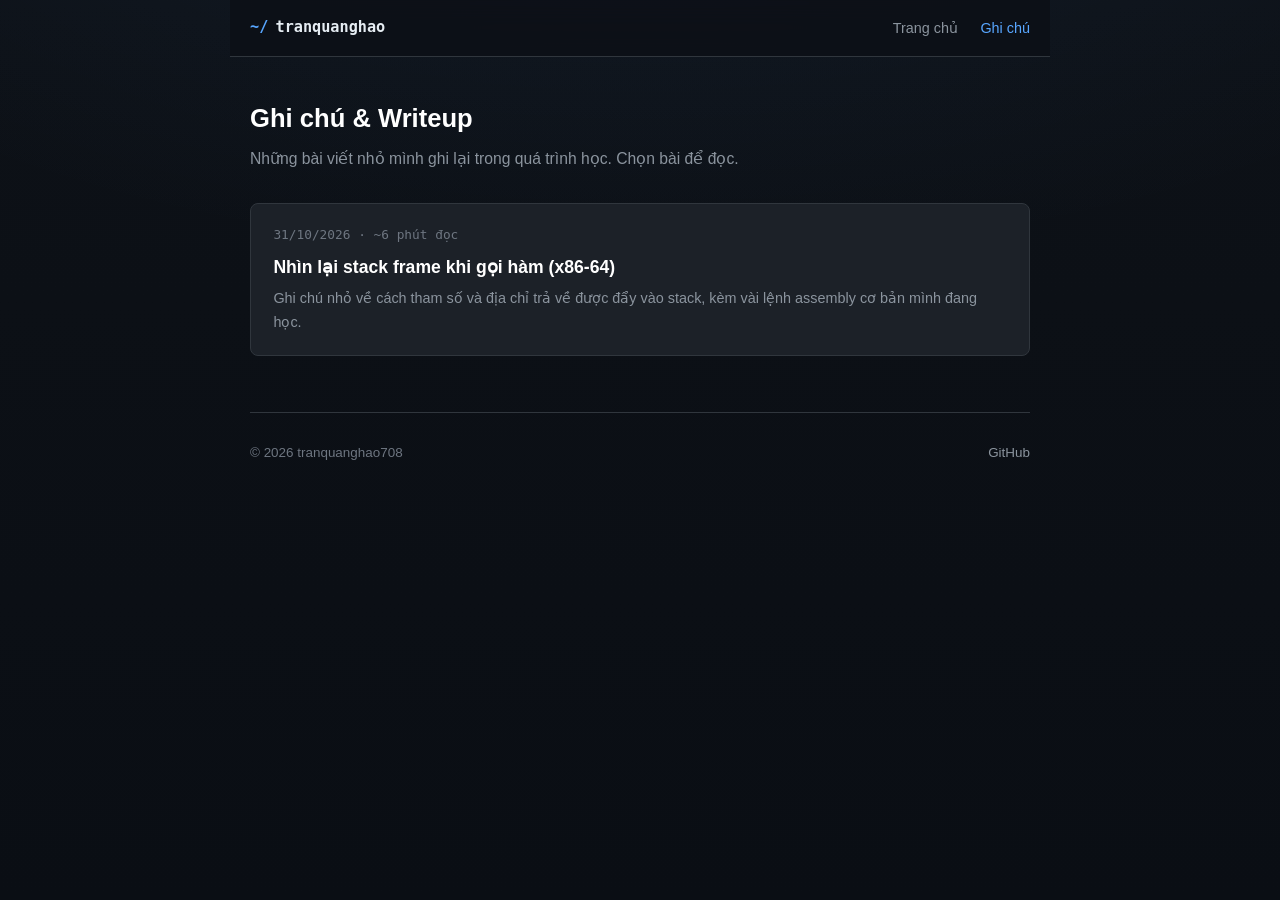
==== notes.html @ 97874eb7 "Create notes.html" ====
<!DOCTYPE html>
<html lang="vi">
<head>
    <meta charset="UTF-8">
    <meta name="viewport" content="width=device-width, initial-scale=1.0">
    <title>Ghi chú | Trần Quang Hào</title>
    <link rel="icon" href="data:image/svg+xml,<svg xmlns='http://www.w3.org/2000/svg' viewBox='0 0 100 100'><text y='.9em' font-size='90'>⬡</text></svg>">
    <style>
        /* Copy toàn bộ :root + base styles từ index.html (giống hệt) */
        :root {
            --bg: #0d1117; --bg-elevated: #161b22; --bg-card: #1c2128;
            --border: #30363d; --border-hover: #484f58;
            --text: #e6edf3; --text-muted: #8b949e; --text-dim: #6e7681;
            --accent: #58a6ff; --accent-dim: #388bfd33; --green: #3fb950;
            --font-mono: "SFMono-Regular", "Cascadia Code", "Fira Code", Consolas, Menlo, monospace;
            --font-sans: -apple-system, BlinkMacSystemFont, "Segoe UI", "Noto Sans", Helvetica, Arial, sans-serif;
            --radius: 8px; --shadow: 0 4px 24px rgba(0,0,0,0.4);
        }
        * { box-sizing: border-box; margin: 0; padding: 0; }
        body {
            font-family: var(--font-sans); background: var(--bg); color: var(--text);
            line-height: 1.65; min-height: 100vh;
            background-image: radial-gradient(ellipse 80% 50% at 50% -20%, rgba(88,166,255,0.07), transparent),
                              linear-gradient(180deg, var(--bg) 0%, #0a0e14 100%);
        }
        .container { max-width: 820px; margin: 0 auto; padding: 0 1.25rem 4rem; }
        .top-bar {
            position: sticky; top: 0; z-index: 100;
            background: rgba(13,17,23,0.88); backdrop-filter: blur(12px);
            border-bottom: 1px solid var(--border);
            margin: 0 -1.25rem 2.5rem; padding: 0 1.25rem;
        }
        .nav {
            display: flex; align-items: center; justify-content: space-between;
            height: 56px; max-width: 820px; margin: 0 auto;
        }
        .logo {
            font-family: var(--font-mono); font-size: 0.95rem; font-weight: 600;
            color: var(--text); text-decoration: none; display: flex; gap: 0.45rem;
        }
        .logo span { color: var(--accent); }
        .nav-links { display: flex; gap: 1.4rem; list-style: none; }
        .nav-links a { color: var(--text-muted); text-decoration: none; font-size: 0.9rem; }
        .nav-links a:hover, .nav-links a.active { color: var(--accent); }

        h1 { font-size: 1.6rem; color: #fff; margin-bottom: 0.4rem; }
        .page-desc { color: var(--text-muted); margin-bottom: 2rem; font-size: 0.98rem; }

        .post-list { display: grid; gap: 1rem; }
        .post-card {
            background: var(--bg-card); border: 1px solid var(--border);
            border-radius: var(--radius); padding: 1.25rem 1.4rem;
            transition: border-color 0.2s, transform 0.2s;
            text-decoration: none; color: inherit; display: block;
        }
        .post-card:hover { border-color: var(--accent); transform: translateY(-2px); }
        .post-meta {
            font-family: var(--font-mono); font-size: 0.8rem;
            color: var(--text-dim); margin-bottom: 0.45rem;
        }
        .post-card h2 {
            font-size: 1.1rem; color: #fff; margin-bottom: 0.35rem;
            font-weight: 600;
        }
        .post-card p { font-size: 0.9rem; color: var(--text-muted); margin: 0; }

        .empty-state {
            background: var(--bg-elevated); border: 1px dashed var(--border);
            border-radius: var(--radius); padding: 2.5rem 1.5rem;
            text-align: center; color: var(--text-dim);
        }

        footer {
            margin-top: 3.5rem; padding-top: 1.8rem;
            border-top: 1px solid var(--border);
            display: flex; flex-wrap: wrap; justify-content: space-between;
            font-size: 0.84rem; color: var(--text-dim); gap: 1rem;
        }
        footer a { color: var(--text-muted); text-decoration: none; }
        footer a:hover { color: var(--accent); }
    </style>
</head>
<body>
<div class="container">
    <div class="top-bar">
        <nav class="nav">
            <a href="index.html" class="logo"><span>~/</span>tranquanghao</a>
            <ul class="nav-links">
                <li><a href="index.html">Trang chủ</a></li>
                <li><a href="notes.html" class="active">Ghi chú</a></li>
            </ul>
        </nav>
    </div>

    <h1>Ghi chú & Writeup</h1>
    <p class="page-desc">Những bài viết nhỏ mình ghi lại trong quá trình học. Chọn bài để đọc.</p>

    <div class="post-list">
        <!-- Bài mẫu -->
        <a href="posts/sample.html" class="post-card">
            <div class="post-meta">31/10/2026 · ~6 phút đọc</div>
            <h2>Nhìn lại stack frame khi gọi hàm (x86-64)</h2>
            <p>Ghi chú nhỏ về cách tham số và địa chỉ trả về được đẩy vào stack, kèm vài lệnh assembly cơ bản mình đang học.</p>
        </a>

        <!-- Thêm bài mới chỉ việc copy card này và sửa link + nội dung -->
        <!--
        <a href="posts/ten-bai.html" class="post-card">
            <div class="post-meta">ngày · thời gian đọc</div>
            <h2>Tiêu đề bài</h2>
            <p>Mô tả ngắn...</p>
        </a>
        -->
    </div>

    <footer>
        <p>© 2026 tranquanghao708</p>
        <a href="https://github.com/tranquanghao708" target="_blank">GitHub</a>
    </footer>
</div>
</body>
</html>
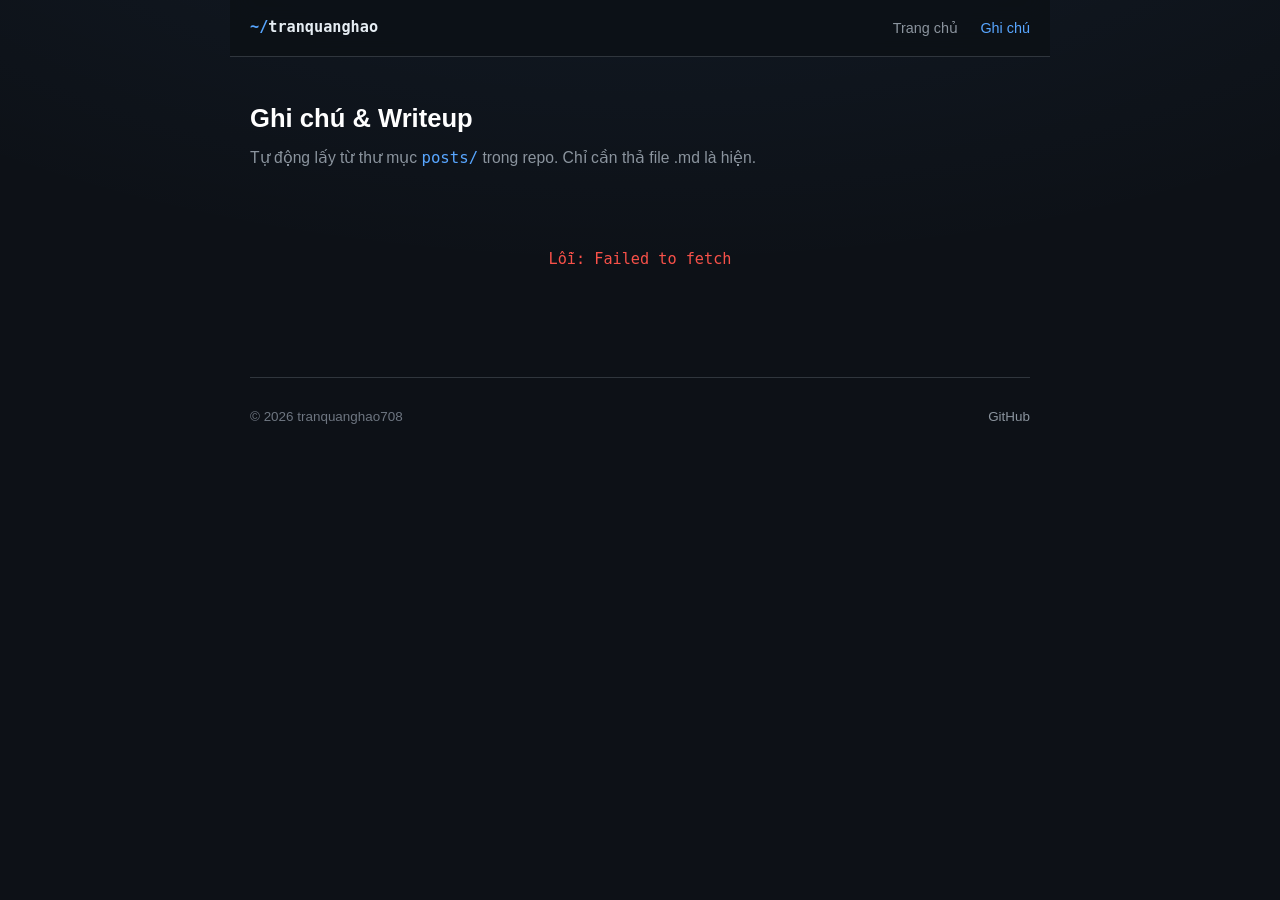
==== commit efa5310b: "Update notes.html" ====
--- a/notes.html
+++ b/notes.html
@@ -6,29 +6,38 @@
     <title>Ghi chú | Trần Quang Hào</title>
     <link rel="icon" href="data:image/svg+xml,<svg xmlns='http://www.w3.org/2000/svg' viewBox='0 0 100 100'><text y='.9em' font-size='90'>⬡</text></svg>">
     <style>
-        /* Copy toàn bộ :root + base styles từ index.html (giống hệt) */
         :root {
-            --bg: #0d1117; --bg-elevated: #161b22; --bg-card: #1c2128;
-            --border: #30363d; --border-hover: #484f58;
-            --text: #e6edf3; --text-muted: #8b949e; --text-dim: #6e7681;
-            --accent: #58a6ff; --accent-dim: #388bfd33; --green: #3fb950;
+            --bg: #0d1117;
+            --bg-elevated: #161b22;
+            --bg-card: #1c2128;
+            --border: #30363d;
+            --text: #e6edf3;
+            --text-muted: #8b949e;
+            --text-dim: #6e7681;
+            --accent: #58a6ff;
+            --green: #3fb950;
             --font-mono: "SFMono-Regular", "Cascadia Code", "Fira Code", Consolas, Menlo, monospace;
             --font-sans: -apple-system, BlinkMacSystemFont, "Segoe UI", "Noto Sans", Helvetica, Arial, sans-serif;
-            --radius: 8px; --shadow: 0 4px 24px rgba(0,0,0,0.4);
+            --radius: 8px;
         }
         * { box-sizing: border-box; margin: 0; padding: 0; }
         body {
-            font-family: var(--font-sans); background: var(--bg); color: var(--text);
-            line-height: 1.65; min-height: 100vh;
-            background-image: radial-gradient(ellipse 80% 50% at 50% -20%, rgba(88,166,255,0.07), transparent),
-                              linear-gradient(180deg, var(--bg) 0%, #0a0e14 100%);
+            font-family: var(--font-sans);
+            background: var(--bg);
+            color: var(--text);
+            line-height: 1.65;
+            min-height: 100vh;
+            background-image: radial-gradient(ellipse 80% 50% at 50% -20%, rgba(88,166,255,0.07), transparent);
         }
         .container { max-width: 820px; margin: 0 auto; padding: 0 1.25rem 4rem; }
+
         .top-bar {
             position: sticky; top: 0; z-index: 100;
-            background: rgba(13,17,23,0.88); backdrop-filter: blur(12px);
+            background: rgba(13,17,23,0.9);
+            backdrop-filter: blur(12px);
             border-bottom: 1px solid var(--border);
-            margin: 0 -1.25rem 2.5rem; padding: 0 1.25rem;
+            margin: 0 -1.25rem 2.5rem;
+            padding: 0 1.25rem;
         }
         .nav {
             display: flex; align-items: center; justify-content: space-between;
@@ -36,38 +45,62 @@
         }
         .logo {
             font-family: var(--font-mono); font-size: 0.95rem; font-weight: 600;
-            color: var(--text); text-decoration: none; display: flex; gap: 0.45rem;
+            color: var(--text); text-decoration: none;
         }
         .logo span { color: var(--accent); }
         .nav-links { display: flex; gap: 1.4rem; list-style: none; }
         .nav-links a { color: var(--text-muted); text-decoration: none; font-size: 0.9rem; }
         .nav-links a:hover, .nav-links a.active { color: var(--accent); }
 
-        h1 { font-size: 1.6rem; color: #fff; margin-bottom: 0.4rem; }
-        .page-desc { color: var(--text-muted); margin-bottom: 2rem; font-size: 0.98rem; }
+        h1 { font-size: 1.6rem; color: #fff; margin-bottom: 0.35rem; }
+        .page-desc { color: var(--text-muted); margin-bottom: 1.8rem; font-size: 0.98rem; }
+
+        .status {
+            text-align: center; padding: 3rem 1rem;
+            color: var(--text-dim); font-family: var(--font-mono); font-size: 0.95rem;
+        }
+        .status.error { color: #f85149; }
 
         .post-list { display: grid; gap: 1rem; }
+
         .post-card {
-            background: var(--bg-card); border: 1px solid var(--border);
-            border-radius: var(--radius); padding: 1.25rem 1.4rem;
+            background: var(--bg-card);
+            border: 1px solid var(--border);
+            border-radius: var(--radius);
+            padding: 1.2rem 1.35rem;
+            text-decoration: none; color: inherit;
+            display: block;
             transition: border-color 0.2s, transform 0.2s;
-            text-decoration: none; color: inherit; display: block;
-        }
-        .post-card:hover { border-color: var(--accent); transform: translateY(-2px); }
+        }
+        .post-card:hover {
+            border-color: var(--accent);
+            transform: translateY(-2px);
+        }
         .post-meta {
             font-family: var(--font-mono); font-size: 0.8rem;
-            color: var(--text-dim); margin-bottom: 0.45rem;
+            color: var(--text-dim); margin-bottom: 0.4rem;
+            display: flex; gap: 0.8rem; flex-wrap: wrap;
         }
         .post-card h2 {
-            font-size: 1.1rem; color: #fff; margin-bottom: 0.35rem;
-            font-weight: 600;
-        }
-        .post-card p { font-size: 0.9rem; color: var(--text-muted); margin: 0; }
-
-        .empty-state {
-            background: var(--bg-elevated); border: 1px dashed var(--border);
-            border-radius: var(--radius); padding: 2.5rem 1.5rem;
+            font-size: 1.08rem; color: #fff; margin-bottom: 0.3rem;
+            font-weight: 600; line-height: 1.35;
+        }
+        .post-card p {
+            font-size: 0.9rem; color: var(--text-muted); margin: 0;
+            display: -webkit-box; -webkit-line-clamp: 2; -webkit-box-orient: vertical;
+            overflow: hidden;
+        }
+
+        .empty {
+            background: var(--bg-elevated);
+            border: 1px dashed var(--border);
+            border-radius: var(--radius);
+            padding: 2.8rem 1.5rem;
             text-align: center; color: var(--text-dim);
+        }
+        .empty code {
+            font-family: var(--font-mono); background: #0d1117;
+            padding: 0.15em 0.4em; border-radius: 4px; color: var(--accent);
         }
 
         footer {
@@ -93,30 +126,112 @@
     </div>
 
     <h1>Ghi chú & Writeup</h1>
-    <p class="page-desc">Những bài viết nhỏ mình ghi lại trong quá trình học. Chọn bài để đọc.</p>
-
-    <div class="post-list">
-        <!-- Bài mẫu -->
-        <a href="posts/sample.html" class="post-card">
-            <div class="post-meta">31/10/2026 · ~6 phút đọc</div>
-            <h2>Nhìn lại stack frame khi gọi hàm (x86-64)</h2>
-            <p>Ghi chú nhỏ về cách tham số và địa chỉ trả về được đẩy vào stack, kèm vài lệnh assembly cơ bản mình đang học.</p>
-        </a>
-
-        <!-- Thêm bài mới chỉ việc copy card này và sửa link + nội dung -->
-        <!--
-        <a href="posts/ten-bai.html" class="post-card">
-            <div class="post-meta">ngày · thời gian đọc</div>
-            <h2>Tiêu đề bài</h2>
-            <p>Mô tả ngắn...</p>
-        </a>
-        -->
-    </div>
+    <p class="page-desc">Tự động lấy từ thư mục <code style="font-family:var(--font-mono);color:var(--accent)">posts/</code> trong repo. Chỉ cần thả file .md là hiện.</p>
+
+    <div id="status" class="status">Đang tải danh sách bài viết…</div>
+    <div id="post-list" class="post-list" style="display:none"></div>
 
     <footer>
         <p>© 2026 tranquanghao708</p>
-        <a href="https://github.com/tranquanghao708" target="_blank">GitHub</a>
+        <a href="https://github.com/tranquanghao708" target="_blank" rel="noopener">GitHub</a>
     </footer>
 </div>
+
+<script>
+(function () {
+    // ========== CẤU HÌNH (sửa đúng repo của bạn) ==========
+    const CONFIG = {
+        owner: 'tranquanghao708',      // ← username GitHub
+        repo: 'tranquanghao708.github.io', // ← tên repo GitHub Pages
+        path: 'posts',                 // thư mục chứa file .md
+        branch: 'main'                 // hoặc 'master'
+    };
+
+    const statusEl = document.getElementById('status');
+    const listEl   = document.getElementById('post-list');
+
+    // Chuyển tên file thành tiêu đề đẹp
+    function filenameToTitle(name) {
+        return name
+            .replace(/\.md$/i, '')
+            .replace(/[-_]/g, ' ')
+            .replace(/\b\w/g, c => c.toUpperCase());
+    }
+
+    // Format ngày từ GitHub API
+    function formatDate(iso) {
+        if (!iso) return '';
+        const d = new Date(iso);
+        return d.toLocaleDateString('vi-VN', {
+            day: '2-digit', month: '2-digit', year: 'numeric'
+        });
+    }
+
+    async function loadPosts() {
+        const apiUrl = `https://api.github.com/repos/${CONFIG.owner}/${CONFIG.repo}/contents/${CONFIG.path}?ref=${CONFIG.branch}`;
+
+        try {
+            const res = await fetch(apiUrl, {
+                headers: { 'Accept': 'application/vnd.github.v3+json' }
+            });
+
+            if (res.status === 404) {
+                throw new Error(`Không tìm thấy thư mục "${CONFIG.path}/". Hãy tạo thư mục và thêm file .md.`);
+            }
+            if (res.status === 403) {
+                throw new Error('GitHub API bị giới hạn rate limit. Thử lại sau vài phút.');
+            }
+            if (!res.ok) {
+                throw new Error(`Lỗi API: ${res.status}`);
+            }
+
+            const files = await res.json();
+
+            // Chỉ lấy file .md
+            const mdFiles = files
+                .filter(f => f.type === 'file' && f.name.toLowerCase().endsWith('.md'))
+                .sort((a, b) => b.name.localeCompare(a.name)); // mới hơn lên trước (theo tên)
+
+            if (mdFiles.length === 0) {
+                statusEl.className = 'status';
+                statusEl.innerHTML = `
+                    <div class="empty">
+                        <p style="margin-bottom:0.8rem">Chưa có bài viết nào.</p>
+                        <p>Hãy tạo thư mục <code>posts/</code> và thêm file <code>.md</code> vào đó.</p>
+                    </div>`;
+                return;
+            }
+
+            // Render danh sách
+            listEl.innerHTML = mdFiles.map(file => {
+                const title = filenameToTitle(file.name);
+                // GitHub API contents không trả về ngày commit chi tiết,
+                // nên mình dùng tên file + kích thước cho gọn.
+                // Nếu muốn ngày thật có thể gọi thêm API commits (tốn request hơn).
+                return `
+                    <a href="post.html?file=${encodeURIComponent(file.name)}" class="post-card">
+                        <div class="post-meta">
+                            <span>${file.name}</span>
+                            <span>${(file.size / 1024).toFixed(1)} KB</span>
+                        </div>
+                        <h2>${title}</h2>
+                        <p>Nhấn để đọc bài viết được render từ Markdown.</p>
+                    </a>
+                `;
+            }).join('');
+
+            statusEl.style.display = 'none';
+            listEl.style.display = 'grid';
+
+        } catch (err) {
+            statusEl.className = 'status error';
+            statusEl.textContent = 'Lỗi: ' + err.message;
+            console.error(err);
+        }
+    }
+
+    loadPosts();
+})();
+</script>
 </body>
 </html>
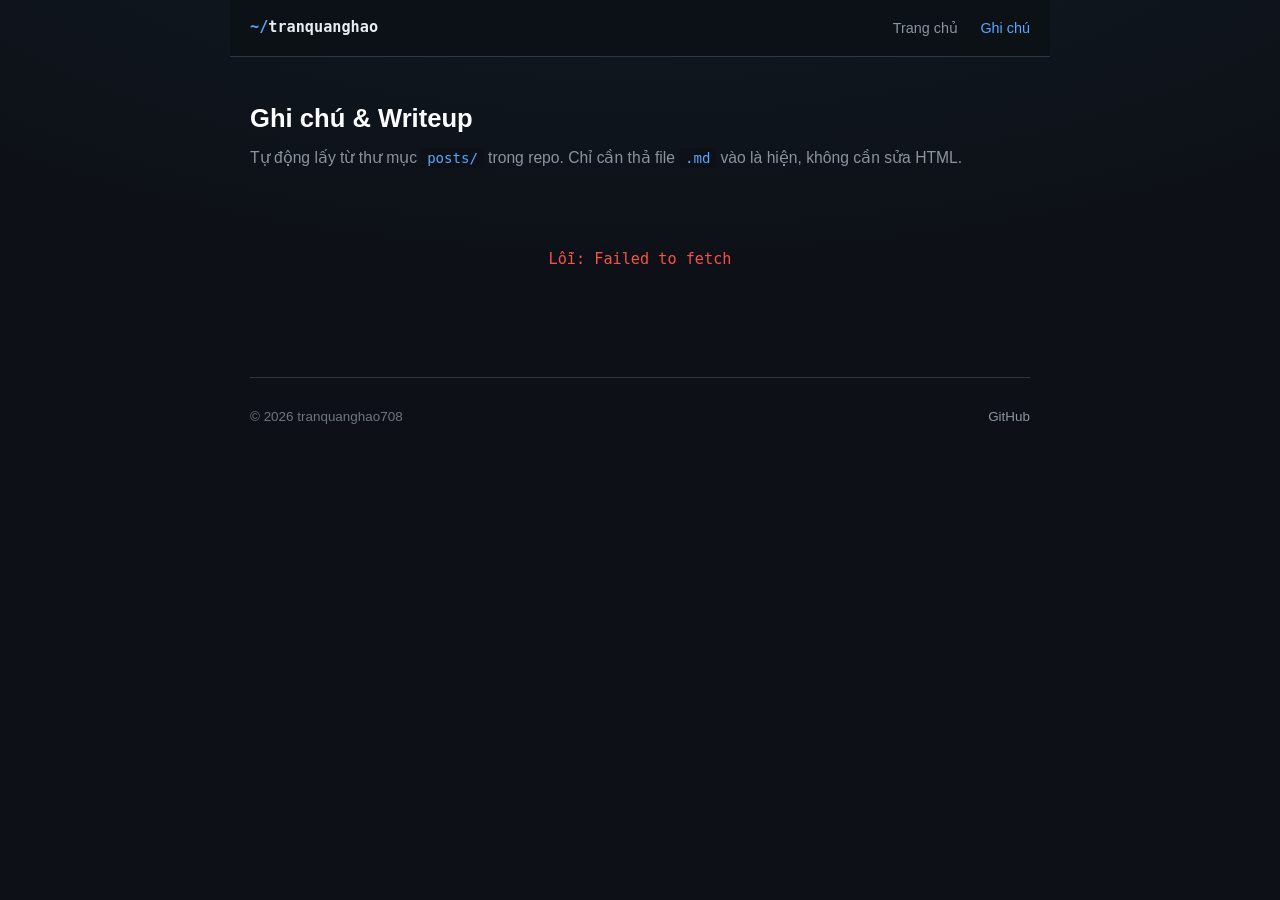
==== commit 2b4cdcd9: "Update notes.html" ====
--- a/notes.html
+++ b/notes.html
@@ -15,7 +15,6 @@
             --text-muted: #8b949e;
             --text-dim: #6e7681;
             --accent: #58a6ff;
-            --green: #3fb950;
             --font-mono: "SFMono-Regular", "Cascadia Code", "Fira Code", Consolas, Menlo, monospace;
             --font-sans: -apple-system, BlinkMacSystemFont, "Segoe UI", "Noto Sans", Helvetica, Arial, sans-serif;
             --radius: 8px;
@@ -54,6 +53,10 @@
 
         h1 { font-size: 1.6rem; color: #fff; margin-bottom: 0.35rem; }
         .page-desc { color: var(--text-muted); margin-bottom: 1.8rem; font-size: 0.98rem; }
+        .page-desc code {
+            font-family: var(--font-mono); background: #0d1117;
+            padding: 0.15em 0.4em; border-radius: 4px; color: var(--accent); font-size: 0.9em;
+        }
 
         .status {
             text-align: center; padding: 3rem 1rem;
@@ -79,7 +82,7 @@
         .post-meta {
             font-family: var(--font-mono); font-size: 0.8rem;
             color: var(--text-dim); margin-bottom: 0.4rem;
-            display: flex; gap: 0.8rem; flex-wrap: wrap;
+            display: flex; gap: 0.9rem; flex-wrap: wrap;
         }
         .post-card h2 {
             font-size: 1.08rem; color: #fff; margin-bottom: 0.3rem;
@@ -126,7 +129,10 @@
     </div>
 
     <h1>Ghi chú & Writeup</h1>
-    <p class="page-desc">Tự động lấy từ thư mục <code style="font-family:var(--font-mono);color:var(--accent)">posts/</code> trong repo. Chỉ cần thả file .md là hiện.</p>
+    <p class="page-desc">
+        Tự động lấy từ thư mục <code>posts/</code> trong repo. 
+        Chỉ cần thả file <code>.md</code> vào là hiện, không cần sửa HTML.
+    </p>
 
     <div id="status" class="status">Đang tải danh sách bài viết…</div>
     <div id="post-list" class="post-list" style="display:none"></div>
@@ -139,18 +145,20 @@
 
 <script>
 (function () {
-    // ========== CẤU HÌNH (sửa đúng repo của bạn) ==========
+    // =====================================================
+    // CẤU HÌNH – SỬA ĐÚNG REPO CỦA BẠN
+    // =====================================================
     const CONFIG = {
-        owner: 'tranquanghao708',      // ← username GitHub
-        repo: 'tranquanghao708.github.io', // ← tên repo GitHub Pages
-        path: 'posts',                 // thư mục chứa file .md
-        branch: 'main'                 // hoặc 'master'
+        owner: 'tranquanghao708',                 // username GitHub
+        repo: 'tranquanghao708.github.io',        // ← tên repo chứa index.html + posts/
+        path: 'posts',                            // thư mục chứa file .md
+        branch: 'main'                            // hoặc 'master'
     };
+    // Nếu repo của bạn tên khác (ví dụ "blog", "notes"...), sửa dòng repo ở trên.
 
     const statusEl = document.getElementById('status');
     const listEl   = document.getElementById('post-list');
 
-    // Chuyển tên file thành tiêu đề đẹp
     function filenameToTitle(name) {
         return name
             .replace(/\.md$/i, '')
@@ -158,15 +166,6 @@
             .replace(/\b\w/g, c => c.toUpperCase());
     }
 
-    // Format ngày từ GitHub API
-    function formatDate(iso) {
-        if (!iso) return '';
-        const d = new Date(iso);
-        return d.toLocaleDateString('vi-VN', {
-            day: '2-digit', month: '2-digit', year: 'numeric'
-        });
-    }
-
     async function loadPosts() {
         const apiUrl = `https://api.github.com/repos/${CONFIG.owner}/${CONFIG.repo}/contents/${CONFIG.path}?ref=${CONFIG.branch}`;
 
@@ -176,43 +175,39 @@
             });
 
             if (res.status === 404) {
-                throw new Error(`Không tìm thấy thư mục "${CONFIG.path}/". Hãy tạo thư mục và thêm file .md.`);
+                throw new Error(`Không tìm thấy thư mục "${CONFIG.path}/" hoặc sai tên repo. Kiểm tra lại CONFIG.`);
             }
             if (res.status === 403) {
-                throw new Error('GitHub API bị giới hạn rate limit. Thử lại sau vài phút.');
+                throw new Error('GitHub API bị rate limit. Thử lại sau vài phút.');
             }
             if (!res.ok) {
-                throw new Error(`Lỗi API: ${res.status}`);
+                throw new Error(`Lỗi API GitHub: ${res.status}`);
             }
 
             const files = await res.json();
 
-            // Chỉ lấy file .md
-            const mdFiles = files
+            const mdFiles = (Array.isArray(files) ? files : [])
                 .filter(f => f.type === 'file' && f.name.toLowerCase().endsWith('.md'))
-                .sort((a, b) => b.name.localeCompare(a.name)); // mới hơn lên trước (theo tên)
+                .sort((a, b) => b.name.localeCompare(a.name));
 
             if (mdFiles.length === 0) {
-                statusEl.className = 'status';
                 statusEl.innerHTML = `
                     <div class="empty">
-                        <p style="margin-bottom:0.8rem">Chưa có bài viết nào.</p>
-                        <p>Hãy tạo thư mục <code>posts/</code> và thêm file <code>.md</code> vào đó.</p>
+                        <p style="margin-bottom:0.9rem">Chưa có bài viết nào.</p>
+                        <p>Tạo thư mục <code>posts/</code> trong repo, rồi thêm file <code>.md</code> vào đó và push lên.</p>
                     </div>`;
                 return;
             }
 
-            // Render danh sách
+            // Tạo danh sách – link đúng sang post.html?file=...
             listEl.innerHTML = mdFiles.map(file => {
                 const title = filenameToTitle(file.name);
-                // GitHub API contents không trả về ngày commit chi tiết,
-                // nên mình dùng tên file + kích thước cho gọn.
-                // Nếu muốn ngày thật có thể gọi thêm API commits (tốn request hơn).
+                const size = (file.size / 1024).toFixed(1);
                 return `
                     <a href="post.html?file=${encodeURIComponent(file.name)}" class="post-card">
                         <div class="post-meta">
                             <span>${file.name}</span>
-                            <span>${(file.size / 1024).toFixed(1)} KB</span>
+                            <span>${size} KB</span>
                         </div>
                         <h2>${title}</h2>
                         <p>Nhấn để đọc bài viết được render từ Markdown.</p>
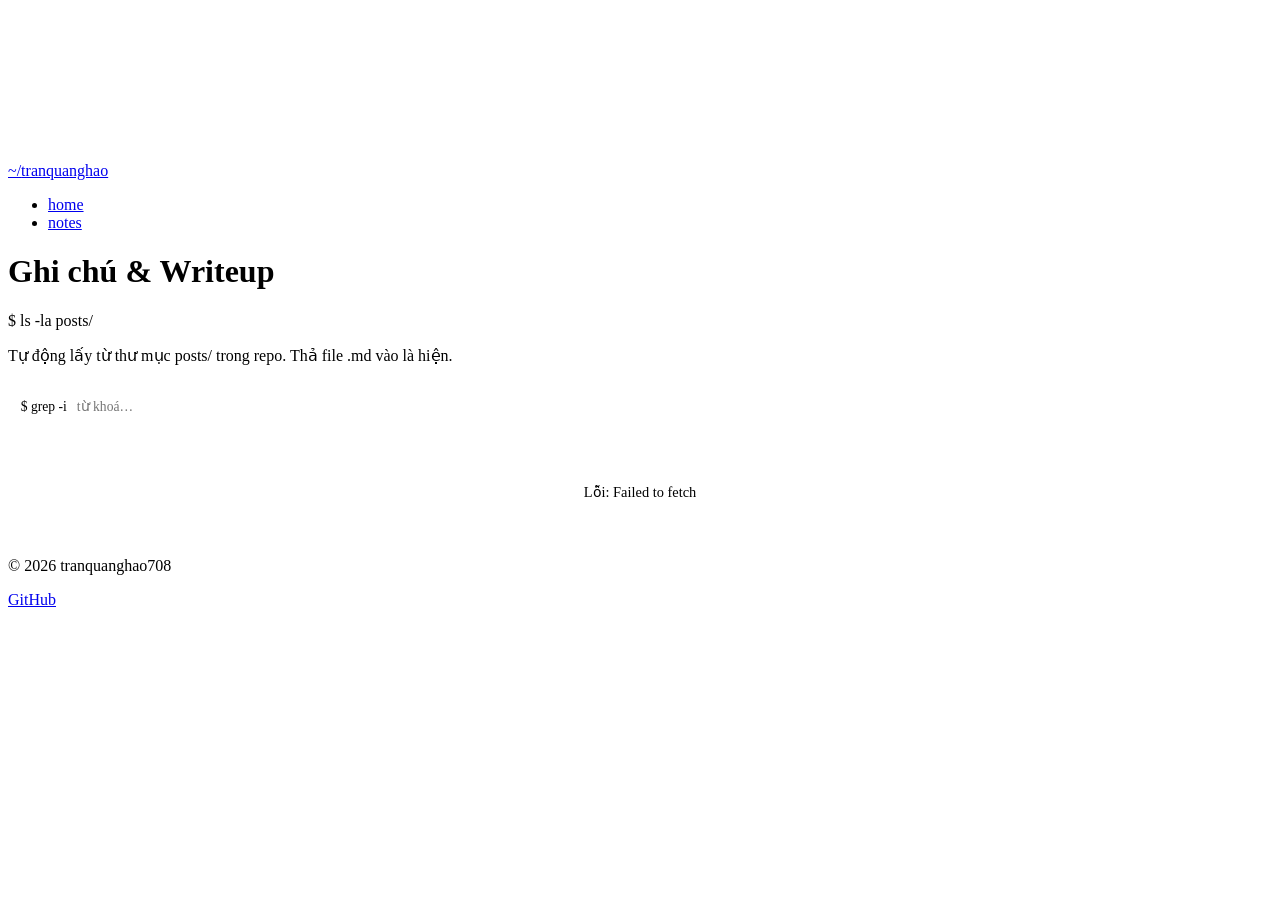
==== commit 1747b6b3: "Update notes.html" ====
--- a/notes.html
+++ b/notes.html
@@ -1,231 +1,114 @@
 <!DOCTYPE html>
 <html lang="vi">
 <head>
-    <meta charset="UTF-8">
-    <meta name="viewport" content="width=device-width, initial-scale=1.0">
-    <title>Ghi chú | Trần Quang Hào</title>
-    <link rel="icon" href="data:image/svg+xml,<svg xmlns='http://www.w3.org/2000/svg' viewBox='0 0 100 100'><text y='.9em' font-size='90'>⬡</text></svg>">
-    <style>
-        :root {
-            --bg: #0d1117;
-            --bg-elevated: #161b22;
-            --bg-card: #1c2128;
-            --border: #30363d;
-            --text: #e6edf3;
-            --text-muted: #8b949e;
-            --text-dim: #6e7681;
-            --accent: #58a6ff;
-            --font-mono: "SFMono-Regular", "Cascadia Code", "Fira Code", Consolas, Menlo, monospace;
-            --font-sans: -apple-system, BlinkMacSystemFont, "Segoe UI", "Noto Sans", Helvetica, Arial, sans-serif;
-            --radius: 8px;
-        }
-        * { box-sizing: border-box; margin: 0; padding: 0; }
-        body {
-            font-family: var(--font-sans);
-            background: var(--bg);
-            color: var(--text);
-            line-height: 1.65;
-            min-height: 100vh;
-            background-image: radial-gradient(ellipse 80% 50% at 50% -20%, rgba(88,166,255,0.07), transparent);
-        }
-        .container { max-width: 820px; margin: 0 auto; padding: 0 1.25rem 4rem; }
-
-        .top-bar {
-            position: sticky; top: 0; z-index: 100;
-            background: rgba(13,17,23,0.9);
-            backdrop-filter: blur(12px);
-            border-bottom: 1px solid var(--border);
-            margin: 0 -1.25rem 2.5rem;
-            padding: 0 1.25rem;
-        }
-        .nav {
-            display: flex; align-items: center; justify-content: space-between;
-            height: 56px; max-width: 820px; margin: 0 auto;
-        }
-        .logo {
-            font-family: var(--font-mono); font-size: 0.95rem; font-weight: 600;
-            color: var(--text); text-decoration: none;
-        }
-        .logo span { color: var(--accent); }
-        .nav-links { display: flex; gap: 1.4rem; list-style: none; }
-        .nav-links a { color: var(--text-muted); text-decoration: none; font-size: 0.9rem; }
-        .nav-links a:hover, .nav-links a.active { color: var(--accent); }
-
-        h1 { font-size: 1.6rem; color: #fff; margin-bottom: 0.35rem; }
-        .page-desc { color: var(--text-muted); margin-bottom: 1.8rem; font-size: 0.98rem; }
-        .page-desc code {
-            font-family: var(--font-mono); background: #0d1117;
-            padding: 0.15em 0.4em; border-radius: 4px; color: var(--accent); font-size: 0.9em;
-        }
-
-        .status {
-            text-align: center; padding: 3rem 1rem;
-            color: var(--text-dim); font-family: var(--font-mono); font-size: 0.95rem;
-        }
-        .status.error { color: #f85149; }
-
-        .post-list { display: grid; gap: 1rem; }
-
-        .post-card {
-            background: var(--bg-card);
-            border: 1px solid var(--border);
-            border-radius: var(--radius);
-            padding: 1.2rem 1.35rem;
-            text-decoration: none; color: inherit;
-            display: block;
-            transition: border-color 0.2s, transform 0.2s;
-        }
-        .post-card:hover {
-            border-color: var(--accent);
-            transform: translateY(-2px);
-        }
-        .post-meta {
-            font-family: var(--font-mono); font-size: 0.8rem;
-            color: var(--text-dim); margin-bottom: 0.4rem;
-            display: flex; gap: 0.9rem; flex-wrap: wrap;
-        }
-        .post-card h2 {
-            font-size: 1.08rem; color: #fff; margin-bottom: 0.3rem;
-            font-weight: 600; line-height: 1.35;
-        }
-        .post-card p {
-            font-size: 0.9rem; color: var(--text-muted); margin: 0;
-            display: -webkit-box; -webkit-line-clamp: 2; -webkit-box-orient: vertical;
-            overflow: hidden;
-        }
-
-        .empty {
-            background: var(--bg-elevated);
-            border: 1px dashed var(--border);
-            border-radius: var(--radius);
-            padding: 2.8rem 1.5rem;
-            text-align: center; color: var(--text-dim);
-        }
-        .empty code {
-            font-family: var(--font-mono); background: #0d1117;
-            padding: 0.15em 0.4em; border-radius: 4px; color: var(--accent);
-        }
-
-        footer {
-            margin-top: 3.5rem; padding-top: 1.8rem;
-            border-top: 1px solid var(--border);
-            display: flex; flex-wrap: wrap; justify-content: space-between;
-            font-size: 0.84rem; color: var(--text-dim); gap: 1rem;
-        }
-        footer a { color: var(--text-muted); text-decoration: none; }
-        footer a:hover { color: var(--accent); }
-    </style>
+<meta charset="UTF-8">
+<meta name="viewport" content="width=device-width, initial-scale=1.0">
+<meta name="theme-color" content="#0a0e14">
+<title>Ghi chú | Trần Quang Hào</title>
+<link rel="icon" href="data:image/svg+xml,%3Csvg xmlns='http://www.w3.org/2000/svg' viewBox='0 0 100 100'%3E%3Ctext y='.9em' font-size='90'%3E%E2%AC%A1%3C/text%3E%3C/svg%3E">
+<link rel="stylesheet" href="ll.css">
+<style>
+.filter{display:flex;align-items:center;gap:.5rem;font-family:var(--mono);font-size:.85rem;margin-bottom:1.2rem;background:var(--card);border:1px solid var(--border);border-radius:var(--r);padding:.5rem .8rem}
+.filter span{color:var(--green);white-space:nowrap}
+.filter input{flex:1;background:none;border:0;outline:0;color:var(--text);font:inherit;min-width:0}
+.status{text-align:center;padding:2.5rem 1rem;color:var(--dim);font-family:var(--mono);font-size:.9rem}
+.status.error{color:var(--red)}
+.post-list{display:grid;gap:.8rem}
+.post-card{display:block;background:var(--card);border:1px solid var(--border);border-radius:var(--r);padding:1rem 1.2rem;text-decoration:none;color:inherit;transition:border-color .2s,transform .2s,box-shadow .2s}
+.post-card:hover{border-color:var(--accent);transform:translateX(3px);box-shadow:0 0 18px rgba(88,166,255,.12)}
+.post-meta{font-family:var(--mono);font-size:.75rem;color:var(--dim);margin-bottom:.3rem;display:flex;gap:.9rem;flex-wrap:wrap}
+.post-meta .perm{color:var(--green)}
+.post-card h2{font-size:1.05rem;color:#fff;font-weight:600;line-height:1.35}
+.post-card h2::before{content:"> ";color:var(--green);font-family:var(--mono)}
+.post-card p{font-size:.85rem;color:var(--muted)}
+.empty{border:1px dashed var(--border);border-radius:var(--r);padding:2.2rem 1.5rem;text-align:center;color:var(--dim)}
+.empty code{font-family:var(--mono);color:var(--accent)}
+</style>
 </head>
 <body>
+<canvas id="rain" aria-hidden="true"></canvas>
 <div class="container">
-    <div class="top-bar">
-        <nav class="nav">
-            <a href="index.html" class="logo"><span>~/</span>tranquanghao</a>
-            <ul class="nav-links">
-                <li><a href="index.html">Trang chủ</a></li>
-                <li><a href="notes.html" class="active">Ghi chú</a></li>
-            </ul>
-        </nav>
-    </div>
+  <div class="top-bar">
+    <nav class="nav">
+      <a href="index.html" class="logo"><span>~/</span>tranquanghao</a>
+      <ul class="nav-links">
+        <li><a href="index.html">home</a></li>
+        <li><a href="notes.html" class="active">notes</a></li>
+      </ul>
+    </nav>
+  </div>
 
-    <h1>Ghi chú & Writeup</h1>
-    <p class="page-desc">
-        Tự động lấy từ thư mục <code>posts/</code> trong repo. 
-        Chỉ cần thả file <code>.md</code> vào là hiện, không cần sửa HTML.
-    </p>
+  <h1>Ghi chú &amp; Writeup</h1>
+  <p class="subtitle">$ ls -la posts/</p>
+  <p class="tagline" style="margin-bottom:1.6rem">Tự động lấy từ thư mục <code style="font-family:var(--mono);color:var(--accent)">posts/</code> trong repo. Thả file <code style="font-family:var(--mono);color:var(--accent)">.md</code> vào là hiện.</p>
 
-    <div id="status" class="status">Đang tải danh sách bài viết…</div>
-    <div id="post-list" class="post-list" style="display:none"></div>
+  <label class="filter" id="filter" hidden><span>$ grep -i</span><input id="q" type="search" placeholder="từ khoá…" autocomplete="off" spellcheck="false" aria-label="Lọc bài viết"></label>
+  <div id="status" class="status" role="status">Đang đọc thư mục posts/<span class="cur"></span></div>
+  <div id="post-list" class="post-list" hidden></div>
 
-    <footer>
-        <p>© 2026 tranquanghao708</p>
-        <a href="https://github.com/tranquanghao708" target="_blank" rel="noopener">GitHub</a>
-    </footer>
+  <footer>
+    <p>© 2026 tranquanghao708</p>
+    <a href="https://github.com/tranquanghao708" target="_blank" rel="noopener noreferrer">GitHub</a>
+  </footer>
 </div>
-
+<script src="ll.js"></script>
 <script>
 (function () {
-    // =====================================================
-    // CẤU HÌNH – SỬA ĐÚNG REPO CỦA BẠN
-    // =====================================================
-    const CONFIG = {
-        owner: 'tranquanghao708',                 // username GitHub
-        repo: 'tranquanghao708.github.io',        // ← tên repo chứa index.html + posts/
-        path: 'posts',                            // thư mục chứa file .md
-        branch: 'main'                            // hoặc 'master'
-    };
-    // Nếu repo của bạn tên khác (ví dụ "blog", "notes"...), sửa dòng repo ở trên.
+  'use strict';
+  const CONFIG = { owner: 'tranquanghao708', repo: 'tranquanghao708.github.io', path: 'posts', branch: 'main', timeoutMs: 15000 };
+  const $ = id => document.getElementById(id);
+  const statusEl = $('status'), listEl = $('post-list'), filterEl = $('filter'), q = $('q');
+  let posts = [];
 
-    const statusEl = document.getElementById('status');
-    const listEl   = document.getElementById('post-list');
+  const esc = s => String(s).replace(/&/g, '&amp;').replace(/</g, '&lt;').replace(/>/g, '&gt;').replace(/"/g, '&quot;').replace(/'/g, '&#39;');
+  const toTitle = n => n.replace(/\.md$/i, '').replace(/[-_]+/g, ' ').replace(/(^|\s)\S/g, c => c.toUpperCase());
+  const fmtSize = b => b < 1024 ? b + 'B' : (b / 1024).toFixed(1) + 'K';
 
-    function filenameToTitle(name) {
-        return name
-            .replace(/\.md$/i, '')
-            .replace(/[-_]/g, ' ')
-            .replace(/\b\w/g, c => c.toUpperCase());
+  function render() {
+    const kw = q.value.trim().toLowerCase();
+    const shown = posts.filter(p => !kw || p.name.toLowerCase().includes(kw) || p.title.toLowerCase().includes(kw));
+    if (!shown.length) {
+      listEl.innerHTML = '<div class="empty">grep: không có kết quả cho "' + esc(q.value) + '"</div>';
+      return;
     }
+    listEl.innerHTML = shown.map(p =>
+      '<a class="post-card" href="post.html?file=' + encodeURIComponent(p.name) + '">' +
+      '<div class="post-meta"><span class="perm">-rw-r--r--</span><span>' + fmtSize(p.size) + '</span><span>' + esc(p.name) + '</span></div>' +
+      '<h2>' + esc(p.title) + '</h2></a>').join('');
+  }
 
-    async function loadPosts() {
-        const apiUrl = `https://api.github.com/repos/${CONFIG.owner}/${CONFIG.repo}/contents/${CONFIG.path}?ref=${CONFIG.branch}`;
+  async function load() {
+    const ctrl = new AbortController();
+    const timer = setTimeout(() => ctrl.abort(), CONFIG.timeoutMs);
+    try {
+      const res = await fetch('https://api.github.com/repos/' + CONFIG.owner + '/' + CONFIG.repo + '/contents/' + CONFIG.path + '?ref=' + CONFIG.branch,
+        { cache: 'no-store', signal: ctrl.signal, headers: { Accept: 'application/vnd.github+json' } });
+      if (res.status === 404) throw new Error('Không tìm thấy thư mục "' + CONFIG.path + '/" hoặc sai tên repo.');
+      if (res.status === 403 || res.status === 429) throw new Error('GitHub API bị giới hạn (rate limit). Thử lại sau vài phút.');
+      if (!res.ok) throw new Error('Lỗi API: ' + res.status);
+      const files = await res.json();
+      posts = (Array.isArray(files) ? files : [])
+        .filter(f => f.type === 'file' && /^[a-zA-Z0-9][a-zA-Z0-9._-]{0,120}\.md$/.test(f.name))
+        .map(f => ({ name: f.name, size: f.size || 0, title: toTitle(f.name) }))
+        .sort((a, b) => b.name.localeCompare(a.name));
 
-        try {
-            const res = await fetch(apiUrl, {
-                headers: { 'Accept': 'application/vnd.github.v3+json' }
-            });
-
-            if (res.status === 404) {
-                throw new Error(`Không tìm thấy thư mục "${CONFIG.path}/" hoặc sai tên repo. Kiểm tra lại CONFIG.`);
-            }
-            if (res.status === 403) {
-                throw new Error('GitHub API bị rate limit. Thử lại sau vài phút.');
-            }
-            if (!res.ok) {
-                throw new Error(`Lỗi API GitHub: ${res.status}`);
-            }
-
-            const files = await res.json();
-
-            const mdFiles = (Array.isArray(files) ? files : [])
-                .filter(f => f.type === 'file' && f.name.toLowerCase().endsWith('.md'))
-                .sort((a, b) => b.name.localeCompare(a.name));
-
-            if (mdFiles.length === 0) {
-                statusEl.innerHTML = `
-                    <div class="empty">
-                        <p style="margin-bottom:0.9rem">Chưa có bài viết nào.</p>
-                        <p>Tạo thư mục <code>posts/</code> trong repo, rồi thêm file <code>.md</code> vào đó và push lên.</p>
-                    </div>`;
-                return;
-            }
-
-            // Tạo danh sách – link đúng sang post.html?file=...
-            listEl.innerHTML = mdFiles.map(file => {
-                const title = filenameToTitle(file.name);
-                const size = (file.size / 1024).toFixed(1);
-                return `
-                    <a href="post.html?file=${encodeURIComponent(file.name)}" class="post-card">
-                        <div class="post-meta">
-                            <span>${file.name}</span>
-                            <span>${size} KB</span>
-                        </div>
-                        <h2>${title}</h2>
-                        <p>Nhấn để đọc bài viết được render từ Markdown.</p>
-                    </a>
-                `;
-            }).join('');
-
-            statusEl.style.display = 'none';
-            listEl.style.display = 'grid';
-
-        } catch (err) {
-            statusEl.className = 'status error';
-            statusEl.textContent = 'Lỗi: ' + err.message;
-            console.error(err);
-        }
-    }
-
-    loadPosts();
+      if (!posts.length) {
+        statusEl.className = '';
+        statusEl.innerHTML = '<div class="empty">total 0<br>Tạo thư mục <code>posts/</code>, thêm file <code>.md</code> rồi push lên.</div>';
+        return;
+      }
+      statusEl.hidden = true;
+      filterEl.hidden = false;
+      listEl.hidden = false;
+      render();
+      q.addEventListener('input', render);
+    } catch (err) {
+      statusEl.className = 'status error';
+      statusEl.textContent = 'Lỗi: ' + (err.name === 'AbortError' ? 'hết thời gian chờ.' : err.message);
+      console.error(err);
+    } finally { clearTimeout(timer); }
+  }
+  load();
 })();
 </script>
 </body>
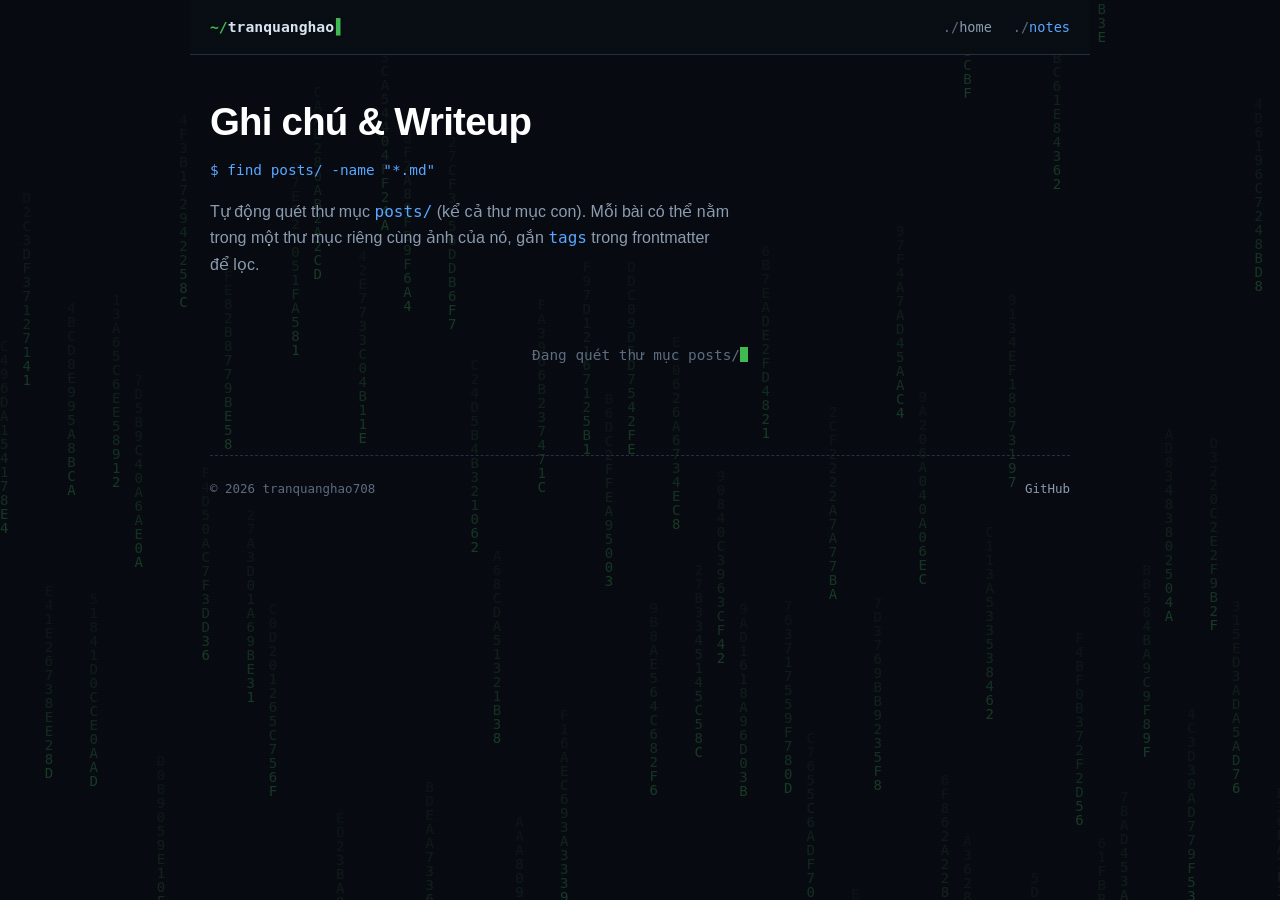
==== commit 804491ad: "Update notes.html" ====
--- a/notes.html
+++ b/notes.html
@@ -8,9 +8,16 @@
 <link rel="icon" href="data:image/svg+xml,%3Csvg xmlns='http://www.w3.org/2000/svg' viewBox='0 0 100 100'%3E%3Ctext y='.9em' font-size='90'%3E%E2%AC%A1%3C/text%3E%3C/svg%3E">
 <link rel="stylesheet" href="ll.css">
 <style>
-.filter{display:flex;align-items:center;gap:.5rem;font-family:var(--mono);font-size:.85rem;margin-bottom:1.2rem;background:var(--card);border:1px solid var(--border);border-radius:var(--r);padding:.5rem .8rem}
+[hidden]{display:none!important}
+.filter{display:flex;align-items:center;gap:.5rem;font-family:var(--mono);font-size:.85rem;margin-bottom:.9rem;background:var(--card);border:1px solid var(--border);border-radius:var(--r);padding:.5rem .8rem}
 .filter span{color:var(--green);white-space:nowrap}
 .filter input{flex:1;background:none;border:0;outline:0;color:var(--text);font:inherit;min-width:0}
+.tagbar{display:flex;flex-wrap:wrap;gap:.4rem;margin-bottom:1.1rem}
+.tagbtn,.tg{font-family:var(--mono);font-size:.74rem;color:var(--accent);background:rgba(56,139,253,.12);border:1px solid rgba(56,139,253,.35);border-radius:999px;padding:.15rem .6rem;cursor:pointer;line-height:1.5}
+.tagbtn:hover,.tg:hover{background:rgba(56,139,253,.25);border-color:var(--accent)}
+.tagbtn.on,.tg.on{background:var(--accent);color:#0d1117;border-color:var(--accent)}
+.tagbtn small{opacity:.7;margin-left:.25rem}
+.count{font-family:var(--mono);font-size:.78rem;color:var(--dim);margin-bottom:.8rem}
 .status{text-align:center;padding:2.5rem 1rem;color:var(--dim);font-family:var(--mono);font-size:.9rem}
 .status.error{color:var(--red)}
 .post-list{display:grid;gap:.8rem}
@@ -18,9 +25,11 @@
 .post-card:hover{border-color:var(--accent);transform:translateX(3px);box-shadow:0 0 18px rgba(88,166,255,.12)}
 .post-meta{font-family:var(--mono);font-size:.75rem;color:var(--dim);margin-bottom:.3rem;display:flex;gap:.9rem;flex-wrap:wrap}
 .post-meta .perm{color:var(--green)}
+.post-meta .path{overflow-wrap:anywhere}
 .post-card h2{font-size:1.05rem;color:#fff;font-weight:600;line-height:1.35}
 .post-card h2::before{content:"> ";color:var(--green);font-family:var(--mono)}
-.post-card p{font-size:.85rem;color:var(--muted)}
+.post-card p{font-size:.85rem;color:var(--muted);margin-top:.3rem}
+.post-card .tags{display:flex;flex-wrap:wrap;gap:.35rem;margin-top:.55rem}
 .empty{border:1px dashed var(--border);border-radius:var(--r);padding:2.2rem 1.5rem;text-align:center;color:var(--dim)}
 .empty code{font-family:var(--mono);color:var(--accent)}
 </style>
@@ -39,11 +48,13 @@
   </div>
 
   <h1>Ghi chú &amp; Writeup</h1>
-  <p class="subtitle">$ ls -la posts/</p>
-  <p class="tagline" style="margin-bottom:1.6rem">Tự động lấy từ thư mục <code style="font-family:var(--mono);color:var(--accent)">posts/</code> trong repo. Thả file <code style="font-family:var(--mono);color:var(--accent)">.md</code> vào là hiện.</p>
+  <p class="subtitle">$ find posts/ -name "*.md"</p>
+  <p class="tagline" style="margin-bottom:1.6rem">Tự động quét thư mục <code style="font-family:var(--mono);color:var(--accent)">posts/</code> (kể cả thư mục con). Mỗi bài có thể nằm trong một thư mục riêng cùng ảnh của nó, gắn <code style="font-family:var(--mono);color:var(--accent)">tags</code> trong frontmatter để lọc.</p>
 
-  <label class="filter" id="filter" hidden><span>$ grep -i</span><input id="q" type="search" placeholder="từ khoá…" autocomplete="off" spellcheck="false" aria-label="Lọc bài viết"></label>
-  <div id="status" class="status" role="status">Đang đọc thư mục posts/<span class="cur"></span></div>
+  <label class="filter" id="filter" hidden><span>$ grep -i</span><input id="q" type="search" placeholder="từ khoá, tên file, tag…" autocomplete="off" spellcheck="false" aria-label="Lọc bài viết"></label>
+  <div class="tagbar" id="tagbar" hidden></div>
+  <div class="count" id="count" hidden></div>
+  <div id="status" class="status" role="status">Đang quét thư mục posts/<span class="cur"></span></div>
   <div id="post-list" class="post-list" hidden></div>
 
   <footer>
@@ -52,63 +63,99 @@
   </footer>
 </div>
 <script src="ll.js"></script>
+<script src="posts.js"></script>
 <script>
 (function () {
   'use strict';
-  const CONFIG = { owner: 'tranquanghao708', repo: 'tranquanghao708.github.io', path: 'posts', branch: 'main', timeoutMs: 15000 };
-  const $ = id => document.getElementById(id);
-  const statusEl = $('status'), listEl = $('post-list'), filterEl = $('filter'), q = $('q');
-  let posts = [];
+  var $ = function (id) { return document.getElementById(id); };
+  var esc = POSTS.esc;
+  var statusEl = $('status'), listEl = $('post-list'), filterEl = $('filter'), q = $('q'), tagbar = $('tagbar'), countEl = $('count');
+  var posts = [], activeTag = '';
+  var params = new URLSearchParams(location.search);
+  activeTag = (params.get('tag') || '').trim().replace(/^#/, '');
+  q.value = params.get('q') || '';
 
-  const esc = s => String(s).replace(/&/g, '&amp;').replace(/</g, '&lt;').replace(/>/g, '&gt;').replace(/"/g, '&quot;').replace(/'/g, '&#39;');
-  const toTitle = n => n.replace(/\.md$/i, '').replace(/[-_]+/g, ' ').replace(/(^|\s)\S/g, c => c.toUpperCase());
-  const fmtSize = b => b < 1024 ? b + 'B' : (b / 1024).toFixed(1) + 'K';
+  var fmtSize = function (b) { return b < 1024 ? b + 'B' : (b / 1024).toFixed(1) + 'K'; };
+  function syncUrl() {
+    var u = new URL(location.href);
+    u.search = '';
+    if (activeTag) u.searchParams.set('tag', activeTag);
+    if (q.value.trim()) u.searchParams.set('q', q.value.trim());
+    history.replaceState(null, '', u.pathname + u.search);
+  }
+  function hasTag(p, t) { return p.tags.some(function (x) { return x.toLowerCase() === t.toLowerCase(); }); }
 
+  function renderTags() {
+    var cnt = {}, label = {};
+    posts.forEach(function (p) { p.tags.forEach(function (t) { var k = t.toLowerCase(); cnt[k] = (cnt[k] || 0) + 1; label[k] = label[k] || t; }); });
+    var keys = Object.keys(cnt).sort(function (a, b) { return cnt[b] - cnt[a] || (a < b ? -1 : 1); });
+    if (!keys.length) { tagbar.hidden = true; return; }
+    tagbar.innerHTML = keys.map(function (k) {
+      return '<button type="button" class="tagbtn' + (activeTag.toLowerCase() === k ? ' on' : '') + '" data-tag="' + esc(label[k]) + '">#' + esc(label[k]) + '<small>' + cnt[k] + '</small></button>';
+    }).join('');
+    tagbar.hidden = false;
+  }
   function render() {
-    const kw = q.value.trim().toLowerCase();
-    const shown = posts.filter(p => !kw || p.name.toLowerCase().includes(kw) || p.title.toLowerCase().includes(kw));
+    var kw = q.value.trim().toLowerCase();
+    var shown = posts.filter(function (p) {
+      if (activeTag && !hasTag(p, activeTag)) return false;
+      if (!kw) return true;
+      return (p.path + ' ' + p.title + ' ' + p.excerpt + ' ' + p.tags.join(' ')).toLowerCase().indexOf(kw) >= 0;
+    });
+    countEl.hidden = false;
+    countEl.textContent = shown.length + ' / ' + posts.length + ' bài' + (activeTag ? ' · tag: #' + activeTag : '');
     if (!shown.length) {
-      listEl.innerHTML = '<div class="empty">grep: không có kết quả cho "' + esc(q.value) + '"</div>';
+      listEl.innerHTML = '<div class="empty">grep: không có kết quả' + (activeTag ? ' cho tag "' + esc(activeTag) + '"' : '') + '</div>';
       return;
     }
-    listEl.innerHTML = shown.map(p =>
-      '<a class="post-card" href="post.html?file=' + encodeURIComponent(p.name) + '">' +
-      '<div class="post-meta"><span class="perm">-rw-r--r--</span><span>' + fmtSize(p.size) + '</span><span>' + esc(p.name) + '</span></div>' +
-      '<h2>' + esc(p.title) + '</h2></a>').join('');
+    listEl.innerHTML = shown.map(function (p) {
+      return '<a class="post-card" href="' + esc(p.href) + '">' +
+        '<div class="post-meta"><span class="perm">' + (p.folder ? 'drwxr-xr-x' : '-rw-r--r--') + '</span><span>' + fmtSize(p.size) + '</span>' +
+        (p.date ? '<span>' + esc(p.date) + '</span>' : '') + '<span class="path">' + esc(p.path) + '</span><span>~' + p.mins + ' phút</span></div>' +
+        '<h2>' + esc(p.title) + '</h2>' +
+        (p.excerpt ? '<p>' + esc(p.excerpt) + '</p>' : '') +
+        (p.tags.length ? '<div class="tags">' + p.tags.map(function (t) {
+          return '<span class="tg' + (activeTag.toLowerCase() === t.toLowerCase() ? ' on' : '') + '" data-tag="' + esc(t) + '">#' + esc(t) + '</span>';
+        }).join('') + '</div>' : '') + '</a>';
+    }).join('');
   }
+  function setTag(t) {
+    activeTag = (activeTag.toLowerCase() === String(t).toLowerCase()) ? '' : t;
+    syncUrl(); renderTags(); render();
+  }
+  function onTagClick(e) {
+    var el = e.target.closest('[data-tag]');
+    if (!el) return;
+    e.preventDefault();
+    setTag(el.getAttribute('data-tag'));
+  }
+  tagbar.addEventListener('click', onTagClick);
+  listEl.addEventListener('click', onTagClick);
+  q.addEventListener('input', function () { syncUrl(); render(); });
 
-  async function load() {
-    const ctrl = new AbortController();
-    const timer = setTimeout(() => ctrl.abort(), CONFIG.timeoutMs);
-    try {
-      const res = await fetch('https://api.github.com/repos/' + CONFIG.owner + '/' + CONFIG.repo + '/contents/' + CONFIG.path + '?ref=' + CONFIG.branch,
-        { cache: 'no-store', signal: ctrl.signal, headers: { Accept: 'application/vnd.github+json' } });
-      if (res.status === 404) throw new Error('Không tìm thấy thư mục "' + CONFIG.path + '/" hoặc sai tên repo.');
-      if (res.status === 403 || res.status === 429) throw new Error('GitHub API bị giới hạn (rate limit). Thử lại sau vài phút.');
-      if (!res.ok) throw new Error('Lỗi API: ' + res.status);
-      const files = await res.json();
-      posts = (Array.isArray(files) ? files : [])
-        .filter(f => f.type === 'file' && /^[a-zA-Z0-9][a-zA-Z0-9._-]{0,120}\.md$/.test(f.name))
-        .map(f => ({ name: f.name, size: f.size || 0, title: toTitle(f.name) }))
-        .sort((a, b) => b.name.localeCompare(a.name));
-
-      if (!posts.length) {
-        statusEl.className = '';
-        statusEl.innerHTML = '<div class="empty">total 0<br>Tạo thư mục <code>posts/</code>, thêm file <code>.md</code> rồi push lên.</div>';
-        return;
-      }
-      statusEl.hidden = true;
-      filterEl.hidden = false;
-      listEl.hidden = false;
+  POSTS.list().then(function (items) {
+    if (!items.length) {
+      statusEl.className = '';
+      statusEl.innerHTML = '<div class="empty">total 0<br>Tạo thư mục <code>posts/</code>, thêm file <code>.md</code> (hoặc thư mục con chứa <code>.md</code> + ảnh) rồi push lên.</div>';
+      return;
+    }
+    // hiển thị ngay bằng tên file, sau đó bổ sung title/tags/ngày khi đọc xong
+    posts = items.map(function (it) {
+      return Object.assign({ title: it.base.replace(/\.md$/i, '').replace(/[-_]+/g, ' '), date: '', tags: [], excerpt: '', mins: Math.max(1, Math.round(it.size / 1100)) }, it);
+    }).sort(function (a, b) { return a.path < b.path ? 1 : -1; });
+    statusEl.hidden = true; filterEl.hidden = false; listEl.hidden = false;
+    render();
+    return POSTS.loadAll().then(function (all) {
+      posts = all;
+      renderTags();
       render();
-      q.addEventListener('input', render);
-    } catch (err) {
-      statusEl.className = 'status error';
-      statusEl.textContent = 'Lỗi: ' + (err.name === 'AbortError' ? 'hết thời gian chờ.' : err.message);
-      console.error(err);
-    } finally { clearTimeout(timer); }
-  }
-  load();
+    });
+  }).catch(function (err) {
+    statusEl.hidden = false;
+    statusEl.className = 'status error';
+    statusEl.textContent = 'Lỗi: ' + err.message;
+    console.error(err);
+  });
 })();
 </script>
 </body>
--- a/ll.css
+++ b/ll.css
@@ -0,0 +1,62 @@
+:root{--bg:#0a0e14;--bg2:#0d1117;--card:#11161d;--border:#243040;--text:#d7e3f0;--muted:#8b9bb0;--dim:#5d6b7e;--accent:#58a6ff;--green:#3fb950;--amber:#e3b341;--red:#f85149;
+--mono:"SFMono-Regular","Cascadia Code","Fira Code",Consolas,Menlo,monospace;
+--sans:-apple-system,BlinkMacSystemFont,"Segoe UI","Noto Sans",Helvetica,Arial,"Apple Color Emoji","Segoe UI Emoji",sans-serif;--r:8px}
+*{box-sizing:border-box;margin:0;padding:0}
+html{scroll-behavior:smooth}
+body{font-family:var(--sans);background:var(--bg);color:var(--text);line-height:1.65;min-height:100vh;position:relative}
+body::after{content:"";position:fixed;inset:0;pointer-events:none;z-index:300;background:repeating-linear-gradient(0deg,rgba(255,255,255,.018) 0 1px,transparent 1px 3px);mix-blend-mode:overlay}
+#rain{position:fixed;inset:0;width:100%;height:100%;z-index:0;pointer-events:none;opacity:.5}
+.container{position:relative;z-index:1;max-width:900px;margin:0 auto;padding:0 1.25rem 4rem}
+.top-bar{position:sticky;top:0;z-index:100;background:rgba(10,14,20,.88);backdrop-filter:blur(12px);border-bottom:1px solid var(--border);margin:0 -1.25rem 2.2rem;padding:0 1.25rem}
+.nav{display:flex;align-items:center;justify-content:space-between;height:54px;max-width:900px;margin:0 auto;font-family:var(--mono)}
+.logo{font-size:.92rem;font-weight:600;color:var(--text);text-decoration:none}
+.logo span{color:var(--green)}
+.logo::after{content:"▌";color:var(--green);margin-left:2px;animation:blink 1.1s steps(1) infinite}
+.nav-links{display:flex;gap:1.3rem;list-style:none}
+.nav-links a{color:var(--muted);text-decoration:none;font-size:.85rem}
+.nav-links a::before{content:"./";color:var(--dim)}
+.nav-links a:hover,.nav-links a.active{color:var(--accent)}
+@keyframes blink{50%{opacity:0}}
+h1{font-size:clamp(1.7rem,5vw,2.4rem);font-weight:700;letter-spacing:-.02em;color:#fff;position:relative}
+h1:hover{animation:glitch .35s steps(2) 2}
+@keyframes glitch{0%{text-shadow:2px 0 var(--red),-2px 0 var(--accent);transform:translateX(1px)}50%{text-shadow:-2px 0 var(--red),2px 0 var(--accent);transform:translateX(-1px)}100%{text-shadow:none;transform:none}}
+.subtitle{font-family:var(--mono);font-size:.9rem;color:var(--accent);margin:.35rem 0 1rem}
+.tagline{color:var(--muted);max-width:520px}
+.hero{display:grid;grid-template-columns:1fr 230px;gap:2rem;align-items:center;padding:1rem 0 2rem;border-bottom:1px dashed var(--border);margin-bottom:2rem}
+.chip{display:flex;flex-direction:column;gap:.6rem;align-items:center}
+.chip svg{width:100%;max-width:230px;height:auto;filter:drop-shadow(0 0 14px rgba(88,166,255,.25))}
+.regs{font-family:var(--mono);font-size:.72rem;color:var(--dim);width:100%;max-width:230px;border:1px solid var(--border);border-radius:6px;padding:.5rem .7rem;background:var(--card)}
+.regs b{color:var(--accent);font-weight:600}.regs i{color:var(--green);font-style:normal}
+.term{background:var(--card);border:1px solid var(--border);border-radius:var(--r);margin:0 0 2rem;overflow:hidden;box-shadow:0 0 0 1px rgba(63,185,80,.05),0 10px 30px rgba(0,0,0,.35)}
+.term-bar{display:flex;align-items:center;gap:.4rem;padding:.5rem .8rem;background:#0d131b;border-bottom:1px solid var(--border);font-family:var(--mono);font-size:.74rem;color:var(--dim)}
+.term-bar i{width:10px;height:10px;border-radius:50%;background:var(--red)}.term-bar i:nth-child(2){background:var(--amber)}.term-bar i:nth-child(3){background:var(--green)}
+.term-bar span{margin-left:.5rem}
+.term-body{padding:.9rem 1rem;font-family:var(--mono);font-size:.84rem;line-height:1.7;overflow-x:auto}
+.tl{white-space:pre-wrap;word-break:break-word}
+.tl.hid{display:none}
+.p{color:var(--green)}.p em{color:var(--accent);font-style:normal}
+.out{color:var(--muted)}.out b{color:var(--text)}.k{color:var(--accent)}.n{color:var(--amber)}.c{color:var(--dim)}
+.cur{display:inline-block;width:.55em;height:1em;background:var(--green);vertical-align:-.15em;animation:blink 1s steps(1) infinite}
+section{margin-bottom:2.4rem}
+.section-title{font-family:var(--mono);font-size:1rem;font-weight:600;color:#fff;margin-bottom:1rem}
+.section-title::before{content:"## ";color:var(--green)}
+.prose p{margin-bottom:.9rem;color:var(--muted)}
+.prose em{color:var(--accent);font-style:normal;font-weight:500}
+.focus-list{list-style:none;display:grid;grid-template-columns:repeat(2,1fr);gap:.75rem}
+.focus-item{background:var(--card);border:1px solid var(--border);border-radius:var(--r);padding:.9rem 1rem;position:relative;transition:border-color .2s,box-shadow .2s}
+.focus-item:hover{border-color:var(--accent);box-shadow:0 0 18px rgba(88,166,255,.12)}
+.focus-item .addr{font-family:var(--mono);font-size:.72rem;color:var(--amber);display:block;margin-bottom:.2rem}
+.focus-item strong{display:block;font-family:var(--mono);font-size:.9rem;margin-bottom:.15rem}
+.focus-item span.d{font-size:.83rem;color:var(--muted)}
+.cta-card{background:var(--card);border:1px solid var(--border);border-radius:var(--r);padding:1.2rem 1.4rem;display:flex;justify-content:space-between;align-items:center;gap:1rem;flex-wrap:wrap}
+.cta-card p{color:var(--muted);margin:0;font-size:.93rem}
+.btn{display:inline-flex;background:var(--green);color:#06130a;font-family:var(--mono);font-size:.85rem;font-weight:700;padding:.5rem 1rem;border-radius:6px;text-decoration:none;transition:transform .15s,box-shadow .2s}
+.btn:hover{transform:translateY(-1px);box-shadow:0 0 16px rgba(63,185,80,.45)}
+.note{border-left:3px solid var(--amber);background:var(--card);border-radius:0 var(--r) var(--r) 0;padding:.8rem 1.1rem;margin-bottom:2rem;font-size:.88rem;color:var(--muted)}
+.note b{color:var(--amber);font-family:var(--mono)}
+footer{margin-top:3rem;padding-top:1.4rem;border-top:1px dashed var(--border);display:flex;flex-wrap:wrap;justify-content:space-between;gap:1rem;font-family:var(--mono);font-size:.78rem;color:var(--dim)}
+footer a{color:var(--muted);text-decoration:none}footer a:hover{color:var(--accent)}
+::selection{background:rgba(63,185,80,.3);color:#fff}
+:focus-visible{outline:2px solid var(--accent);outline-offset:3px}
+@media(max-width:700px){.hero{grid-template-columns:1fr}.chip{order:-1}.chip svg{max-width:150px}.regs{display:none}.focus-list{grid-template-columns:1fr}footer{flex-direction:column;text-align:center}}
+@media(prefers-reduced-motion:reduce){*,*::before,*::after{animation:none!important;transition:none!important;scroll-behavior:auto!important}#rain{display:none}}
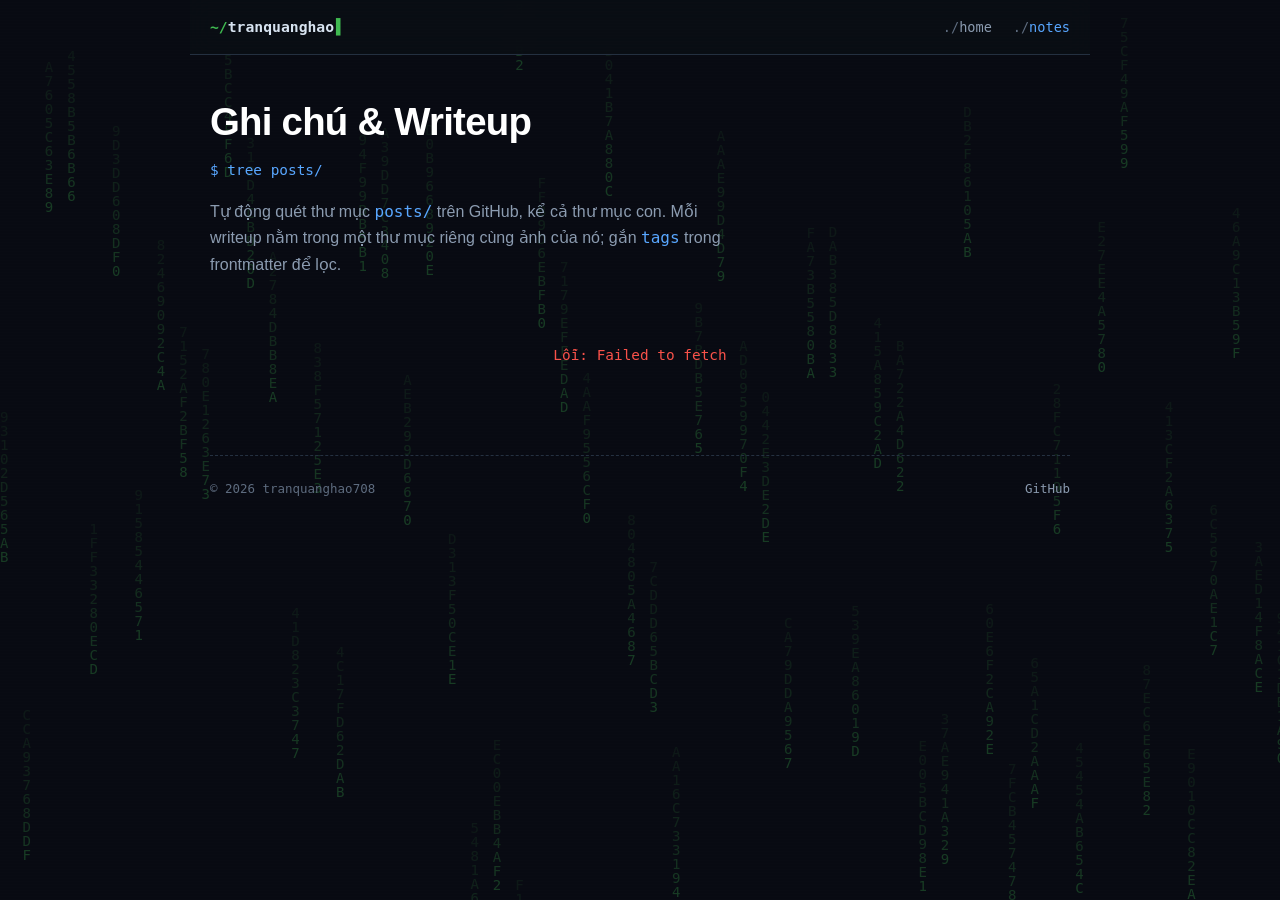
==== commit 321f9cce: "Update notes.html" ====
--- a/notes.html
+++ b/notes.html
@@ -9,15 +9,22 @@
 <link rel="stylesheet" href="ll.css">
 <style>
 [hidden]{display:none!important}
-.filter{display:flex;align-items:center;gap:.5rem;font-family:var(--mono);font-size:.85rem;margin-bottom:.9rem;background:var(--card);border:1px solid var(--border);border-radius:var(--r);padding:.5rem .8rem}
+.tools{display:flex;gap:.6rem;align-items:stretch;flex-wrap:wrap;margin-bottom:.9rem}
+.filter{flex:1;min-width:220px;display:flex;align-items:center;gap:.5rem;font-family:var(--mono);font-size:.85rem;background:var(--card);border:1px solid var(--border);border-radius:var(--r);padding:.5rem .8rem}
 .filter span{color:var(--green);white-space:nowrap}
 .filter input{flex:1;background:none;border:0;outline:0;color:var(--text);font:inherit;min-width:0}
+.seg{display:flex;gap:.3rem;align-items:center}
+.btn{font-family:var(--mono);font-size:.78rem;color:var(--muted);background:var(--card);border:1px solid var(--border);border-radius:var(--r);padding:.4rem .75rem;cursor:pointer}
+.btn:hover{border-color:var(--accent);color:var(--accent)}
+.btn.on{border-color:var(--accent);color:#0d1117;background:var(--accent)}
 .tagbar{display:flex;flex-wrap:wrap;gap:.4rem;margin-bottom:1.1rem}
 .tagbtn,.tg{font-family:var(--mono);font-size:.74rem;color:var(--accent);background:rgba(56,139,253,.12);border:1px solid rgba(56,139,253,.35);border-radius:999px;padding:.15rem .6rem;cursor:pointer;line-height:1.5}
 .tagbtn:hover,.tg:hover{background:rgba(56,139,253,.25);border-color:var(--accent)}
 .tagbtn.on,.tg.on{background:var(--accent);color:#0d1117;border-color:var(--accent)}
 .tagbtn small{opacity:.7;margin-left:.25rem}
-.count{font-family:var(--mono);font-size:.78rem;color:var(--dim);margin-bottom:.8rem}
+.count{font-family:var(--mono);font-size:.78rem;color:var(--dim);margin-bottom:.3rem}
+.scan{font-family:var(--mono);font-size:.72rem;color:var(--dim);opacity:.8;margin-bottom:.9rem}
+.scan b{color:var(--green);font-weight:600}
 .status{text-align:center;padding:2.5rem 1rem;color:var(--dim);font-family:var(--mono);font-size:.9rem}
 .status.error{color:var(--red)}
 .post-list{display:grid;gap:.8rem}
@@ -30,6 +37,16 @@
 .post-card h2::before{content:"> ";color:var(--green);font-family:var(--mono)}
 .post-card p{font-size:.85rem;color:var(--muted);margin-top:.3rem}
 .post-card .tags{display:flex;flex-wrap:wrap;gap:.35rem;margin-top:.55rem}
+.grp{border:1px solid var(--border);border-radius:var(--r);background:rgba(255,255,255,.015)}
+.grp>summary{cursor:pointer;list-style:none;padding:.75rem 1rem;font-family:var(--mono);font-size:.9rem;color:#fff;display:flex;gap:.6rem;align-items:baseline;flex-wrap:wrap}
+.grp>summary::-webkit-details-marker{display:none}
+.grp>summary::before{content:"\25B8";color:var(--accent);display:inline-block;transition:transform .15s}
+.grp[open]>summary::before{transform:rotate(90deg)}
+.grp-name{color:var(--accent);overflow-wrap:anywhere}
+.grp small{color:var(--dim);font-size:.75rem}
+.grp-list{display:grid;gap:.7rem;padding:0 .8rem .8rem}
+.grp-empty{border:1px dashed var(--border);border-radius:var(--r);padding:.8rem 1rem;font-family:var(--mono);font-size:.8rem;color:var(--dim)}
+.grp-empty b{color:#d29922;font-weight:600}
 .empty{border:1px dashed var(--border);border-radius:var(--r);padding:2.2rem 1.5rem;text-align:center;color:var(--dim)}
 .empty code{font-family:var(--mono);color:var(--accent)}
 </style>
@@ -48,12 +65,20 @@
   </div>
 
   <h1>Ghi chú &amp; Writeup</h1>
-  <p class="subtitle">$ find posts/ -name "*.md"</p>
-  <p class="tagline" style="margin-bottom:1.6rem">Tự động quét thư mục <code style="font-family:var(--mono);color:var(--accent)">posts/</code> (kể cả thư mục con). Mỗi bài có thể nằm trong một thư mục riêng cùng ảnh của nó, gắn <code style="font-family:var(--mono);color:var(--accent)">tags</code> trong frontmatter để lọc.</p>
-
-  <label class="filter" id="filter" hidden><span>$ grep -i</span><input id="q" type="search" placeholder="từ khoá, tên file, tag…" autocomplete="off" spellcheck="false" aria-label="Lọc bài viết"></label>
+  <p class="subtitle">$ tree posts/</p>
+  <p class="tagline" style="margin-bottom:1.6rem">Tự động quét thư mục <code style="font-family:var(--mono);color:var(--accent)">posts/</code> trên GitHub, kể cả thư mục con. Mỗi writeup nằm trong một thư mục riêng cùng ảnh của nó; gắn <code style="font-family:var(--mono);color:var(--accent)">tags</code> trong frontmatter để lọc.</p>
+
+  <div class="tools" id="tools" hidden>
+    <label class="filter"><span>$ grep -i</span><input id="q" type="search" placeholder="từ khoá, tên file, tag…" autocomplete="off" spellcheck="false" aria-label="Lọc bài viết"></label>
+    <div class="seg">
+      <button type="button" class="btn" id="v-tree" title="Nhóm theo thư mục">tree</button>
+      <button type="button" class="btn" id="v-list" title="Danh sách phẳng">ls</button>
+      <button type="button" class="btn" id="refresh" title="Quét lại posts/ trên GitHub">↻ quét lại</button>
+    </div>
+  </div>
   <div class="tagbar" id="tagbar" hidden></div>
   <div class="count" id="count" hidden></div>
+  <div class="scan" id="scan" hidden></div>
   <div id="status" class="status" role="status">Đang quét thư mục posts/<span class="cur"></span></div>
   <div id="post-list" class="post-list" hidden></div>
 
@@ -69,10 +94,12 @@
   'use strict';
   var $ = function (id) { return document.getElementById(id); };
   var esc = POSTS.esc;
-  var statusEl = $('status'), listEl = $('post-list'), filterEl = $('filter'), q = $('q'), tagbar = $('tagbar'), countEl = $('count');
-  var posts = [], activeTag = '';
+  var statusEl = $('status'), listEl = $('post-list'), toolsEl = $('tools'), q = $('q'), tagbar = $('tagbar'), countEl = $('count'), scanEl = $('scan');
+  var T = null, posts = [];
   var params = new URLSearchParams(location.search);
-  activeTag = (params.get('tag') || '').trim().replace(/^#/, '');
+  var activeTag = (params.get('tag') || '').trim().replace(/^#/, '');
+  var view = params.get('view') || (function () { try { return localStorage.getItem('notes_view'); } catch (e) { return null; } })() || 'tree';
+  if (view !== 'list') view = 'tree';
   q.value = params.get('q') || '';
 
   var fmtSize = function (b) { return b < 1024 ? b + 'B' : (b / 1024).toFixed(1) + 'K'; };
@@ -81,7 +108,9 @@
     u.search = '';
     if (activeTag) u.searchParams.set('tag', activeTag);
     if (q.value.trim()) u.searchParams.set('q', q.value.trim());
+    if (view === 'list') u.searchParams.set('view', 'list');
     history.replaceState(null, '', u.pathname + u.search);
+    try { localStorage.setItem('notes_view', view); } catch (e) {}
   }
   function hasTag(p, t) { return p.tags.some(function (x) { return x.toLowerCase() === t.toLowerCase(); }); }
 
@@ -95,29 +124,64 @@
     }).join('');
     tagbar.hidden = false;
   }
+  function card(p) {
+    return '<a class="post-card" href="' + esc(p.href) + '">' +
+      '<div class="post-meta"><span class="perm">-rw-r--r--</span><span>' + fmtSize(p.size) + '</span>' +
+      (p.date ? '<span>' + esc(p.date) + '</span>' : '') + '<span class="path">' + esc(p.path) + '</span><span>~' + p.mins + ' phút</span></div>' +
+      '<h2>' + esc(p.title) + '</h2>' +
+      (p.excerpt ? '<p>' + esc(p.excerpt) + '</p>' : '') +
+      (p.tags.length ? '<div class="tags">' + p.tags.map(function (t) {
+        return '<span class="tg' + (activeTag.toLowerCase() === t.toLowerCase() ? ' on' : '') + '" data-tag="' + esc(t) + '">#' + esc(t) + '</span>';
+      }).join('') + '</div>' : '') + '</a>';
+  }
+  function renderTree(shown, filtering) {
+    var order = [], map = {};
+    shown.forEach(function (p) {
+      if (!(p.folder in map)) { map[p.folder] = []; order.push(p.folder); }
+      map[p.folder].push(p);
+    });
+    order.sort(function (a, b) { return (a === '' ? 1 : 0) - (b === '' ? 1 : 0); }); // bài lẻ ở cuối
+    var html = order.map(function (k) {
+      var d = T.dirs[k], n = map[k].length;
+      var stats = n + ' bài' + (d && d.img ? ' · ' + d.img + ' ảnh' : '');
+      var name = k ? '📁 <span class="grp-name">' + esc(k) + '/</span>' : '📄 <span class="grp-name">posts/</span> <small>(bài lẻ)</small>';
+      return '<details class="grp" open><summary>' + name + '<small>' + stats + '</small></summary><div class="grp-list">' +
+        map[k].map(card).join('') + '</div></details>';
+    }).join('');
+    if (!filtering) {
+      // thư mục cấp 1 chưa có file .md → báo rõ để biết vì sao không thấy bài
+      Object.keys(T.dirs).filter(function (k) { return k.indexOf('/') < 0 && T.dirs[k].mdTotal === 0; }).sort().forEach(function (k) {
+        var d = T.dirs[k];
+        html += '<div class="grp-empty">📁 ' + esc(k) + '/ · ' + d.files + ' file' + (d.img ? ', ' + d.img + ' ảnh' : '') +
+          ' — <b>chưa có file .md</b>. Thêm <code>writeup.md</code> vào thư mục này để bài hiện lên.</div>';
+      });
+    }
+    return html;
+  }
   function render() {
-    var kw = q.value.trim().toLowerCase();
+    var kw = q.value.trim().toLowerCase(), filtering = !!(kw || activeTag);
     var shown = posts.filter(function (p) {
       if (activeTag && !hasTag(p, activeTag)) return false;
       if (!kw) return true;
       return (p.path + ' ' + p.title + ' ' + p.excerpt + ' ' + p.tags.join(' ')).toLowerCase().indexOf(kw) >= 0;
     });
+    $('v-tree').classList.toggle('on', view === 'tree');
+    $('v-list').classList.toggle('on', view === 'list');
     countEl.hidden = false;
     countEl.textContent = shown.length + ' / ' + posts.length + ' bài' + (activeTag ? ' · tag: #' + activeTag : '');
-    if (!shown.length) {
+    if (!shown.length && (filtering || !Object.keys(T.dirs).length)) {
       listEl.innerHTML = '<div class="empty">grep: không có kết quả' + (activeTag ? ' cho tag "' + esc(activeTag) + '"' : '') + '</div>';
       return;
     }
-    listEl.innerHTML = shown.map(function (p) {
-      return '<a class="post-card" href="' + esc(p.href) + '">' +
-        '<div class="post-meta"><span class="perm">' + (p.folder ? 'drwxr-xr-x' : '-rw-r--r--') + '</span><span>' + fmtSize(p.size) + '</span>' +
-        (p.date ? '<span>' + esc(p.date) + '</span>' : '') + '<span class="path">' + esc(p.path) + '</span><span>~' + p.mins + ' phút</span></div>' +
-        '<h2>' + esc(p.title) + '</h2>' +
-        (p.excerpt ? '<p>' + esc(p.excerpt) + '</p>' : '') +
-        (p.tags.length ? '<div class="tags">' + p.tags.map(function (t) {
-          return '<span class="tg' + (activeTag.toLowerCase() === t.toLowerCase() ? ' on' : '') + '" data-tag="' + esc(t) + '">#' + esc(t) + '</span>';
-        }).join('') + '</div>' : '') + '</a>';
-    }).join('');
+    listEl.innerHTML = view === 'tree' ? renderTree(shown, filtering) : shown.map(card).join('');
+  }
+  function renderScan() {
+    var top = Object.keys(T.dirs).filter(function (k) { return k.indexOf('/') < 0; }).length;
+    var when = new Date(T.t).toLocaleTimeString('vi-VN');
+    scanEl.innerHTML = 'đã quét <b>' + T.total + '</b> file · <b>' + T.items.length + '</b> bài .md · <b>' + top + '</b> thư mục cấp 1 · lúc ' + esc(when) +
+      (T.truncated ? ' · <span style="color:#d29922">danh sách GitHub bị cắt bớt</span>' : '') +
+      ' · push xong mà chưa thấy? bấm “quét lại”';
+    scanEl.hidden = false;
   }
   function setTag(t) {
     activeTag = (activeTag.toLowerCase() === String(t).toLowerCase()) ? '' : t;
@@ -132,21 +196,26 @@
   tagbar.addEventListener('click', onTagClick);
   listEl.addEventListener('click', onTagClick);
   q.addEventListener('input', function () { syncUrl(); render(); });
-
-  POSTS.list().then(function (items) {
-    if (!items.length) {
+  $('v-tree').addEventListener('click', function () { view = 'tree'; syncUrl(); if (T) render(); });
+  $('v-list').addEventListener('click', function () { view = 'list'; syncUrl(); if (T) render(); });
+  $('refresh').addEventListener('click', function () { POSTS.clearCache(); location.reload(); });
+
+  POSTS.tree().then(function (t) {
+    T = t;
+    if (!t.total) {
       statusEl.className = '';
-      statusEl.innerHTML = '<div class="empty">total 0<br>Tạo thư mục <code>posts/</code>, thêm file <code>.md</code> (hoặc thư mục con chứa <code>.md</code> + ảnh) rồi push lên.</div>';
+      statusEl.innerHTML = '<div class="empty">total 0<br>Tạo thư mục <code>posts/</code>, thêm file <code>.md</code> (hoặc thư mục con chứa <code>writeup.md</code> + ảnh) rồi push lên.</div>';
       return;
     }
     // hiển thị ngay bằng tên file, sau đó bổ sung title/tags/ngày khi đọc xong
-    posts = items.map(function (it) {
+    posts = POSTS.sortPosts(t.items.map(function (it) {
       return Object.assign({ title: it.base.replace(/\.md$/i, '').replace(/[-_]+/g, ' '), date: '', tags: [], excerpt: '', mins: Math.max(1, Math.round(it.size / 1100)) }, it);
-    }).sort(function (a, b) { return a.path < b.path ? 1 : -1; });
-    statusEl.hidden = true; filterEl.hidden = false; listEl.hidden = false;
+    }));
+    statusEl.hidden = true; toolsEl.hidden = false; listEl.hidden = false;
+    renderScan();
     render();
-    return POSTS.loadAll().then(function (all) {
-      posts = all;
+    return POSTS.pool(t.items, 6, POSTS.meta).then(function (all) {
+      posts = POSTS.sortPosts(all);
       renderTags();
       render();
     });
